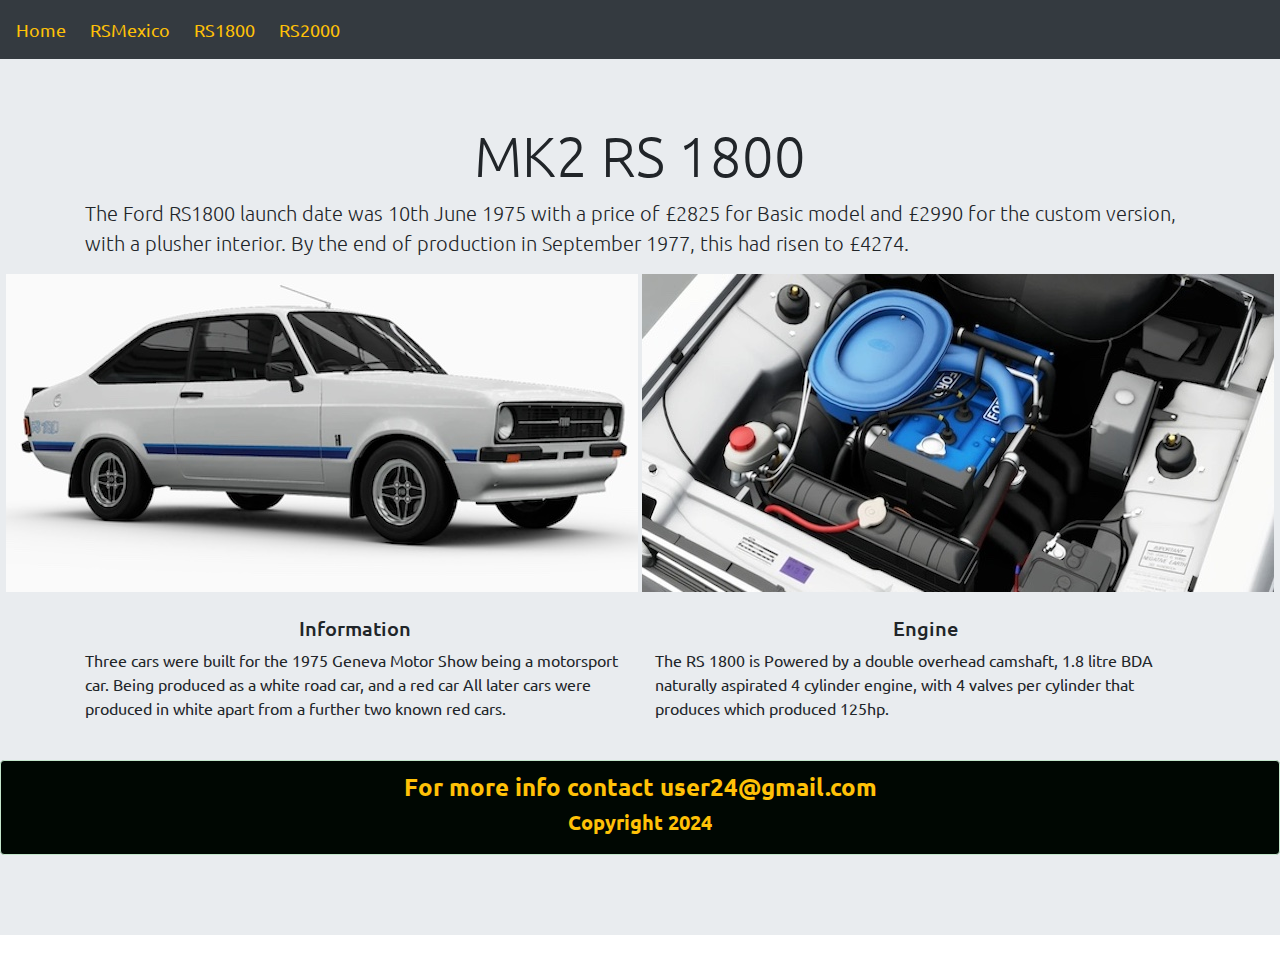
==== RS1800.html @ ee9fc21a "feat:changes" ====
<!DOCTYPE html>
<html lang="en">

<head>
  <meta charset="utf-8">
  <meta name="viewport" content="width=device-width">
  <title>RS 1800</title>
  <link rel="stylesheet" href="https://maxcdn.bootstrapcdn.com/bootstrap/4.1.3/css/bootstrap.min.css">
  <link rel="preconnect" href="https://fonts.googleapis.com">
  <link rel="preconnect" href="https://fonts.gstatic.com" crossorigin>
  <link
    href="https://fonts.googleapis.com/css2?family=Ubuntu:ital,wght@0,300;0,400;0,500;0,700;1,300;1,400;1,500;1,700&display=swap"
    rel="stylesheet">
  <link rel="stylesheet" href="css/style.css" type="text/css">
</head>
<nav class="navbar navbar-dark navbar-expand-sm bg-dark">
  <a href="index.html" class="navbar-brand">Home</a>
  <button class="navbar-toggler ml-auto" type="button" data-toggle="collapse" data-target="#navbarNavDropdown"
    aria-controls="navbarNavDropdown" aria-expanded="false" aria-label="Toggle navigation">
    <span class="navbar-toggler-icon"></span></button>
  <div class="collapse navbar-collapse" id="navbarNavDropdown">
    <ul class="navbar-nav mr-auto">
      <li class="nav-item mr-2"><a class="nav-link" href="RSMexico.html">RSMexico</a></li>
      <li class="nav-item mr-2"><a class="nav-link" href="RS1800.html">RS1800</a></li>
      <li class="nav-item mr-2"><a class="nav-link" href="RS2000.html">RS2000</a></li>
    </ul>
  </div>
</nav>

<div class="jumbotron jumbotron-fluid">
  <div class="container">
    <h1 class="display-4 text-center">MK2 RS 1800</h1>
    <p class="lead">The Ford RS1800 launch date was 10th June 1975 with a price of £2825
      for Basic model and £2990 for the custom version, with a plusher interior.
      By the end of production in September 1977, this had risen to £4274.
    </p>
  </div>
  <div class="text-center images">
    <img class="img-fluid" src="/images/rs18.jpg" alt="picture of the rs1800">
    <img class="img-fluid" src="/images/rs18eng.jpg" alt="picture of rs1800 engine bay">
  </div>
  <section>
    <br>
    <div class="container">
      <div class="row">
        <div class="col">
          <h5 class="text-center">Information</h5>
          <p>
            Three cars were built for the 1975 Geneva Motor Show being a motorsport car.
            Being produced as a white road car, and a red car All later cars were produced in white apart from a
            further two known red cars.
          </p>
        </div>
        <div class="col">
          <h5 class="text-center">Engine</h5>
          <p>
            The RS 1800 is Powered by a double overhead camshaft, 1.8 litre BDA naturally aspirated 4 cylinder engine,
            with 4 valves per cylinder that produces which produced 125hp.
          </p>
        </div>
      </div>
    </div>
    <footer>
      <br>
      <div class="alert alert-success text-center" role="alert">
        <h4><strong>For more info contact user24@gmail.com</strong></h4>
        <h5><strong>Copyright 2024</strong></h5>
      </div>
    </footer>
    <script src="https://code.jquery.com/jquery-3.3.1.slim.min.js"
      integrity="sha384-q8i/X+965DzO0rT7abK41JStQIAqVgRVzpbzo5smXKp4YfRvH+8abtTE1Pi6jizo" crossorigin="anonymous">
    </script>
    <script src="https://cdnjs.cloudflare.com/ajax/libs/popper.js/1.14.3/umd/popper.min.js"
      integrity="sha384-ZMP7rVo3mIykV+2+9J3UJ46jBk0WLaUAdn689aCwoqbBJiSnjAK/l8WvCWPIPm49" crossorigin="anonymous">
    </script>
    <script src="https://stackpath.bootstrapcdn.com/bootstrap/4.1.3/js/bootstrap.min.js"
      integrity="sha384-ChfqqxuZUCnJSK3+MXmPNIyE6ZbWh2IMqE241rYiqJxyMiZ6OW/JmZQ5stwEULTy" crossorigin="anonymous">
    </script>
    </body>

</html>
---- css/style.css ----
@import url('https://fonts.googleapis.com/css2?family=Ubuntu:ital,wght@0,300;0,400;0,500;0,700;1,300;1,400;1,500;1,700&display=swap');


body {
    font-family: ubuntu, sans-serif;
    background-color: e9ecef;
} 


.media-body {
    background-color:#fff;
}

.navbar-dark .navbar-brand {
    color: #ffc107;
    font-size: large;
}

.navbar-dark .navbar-nav .nav-link {
    color: #ffc107;
    font-size: large;
}

.btn-success {
    color: #fff;
    background-color: #007bff;
    border-color: #007bff;
}

.container-b {
    display: flex;
    align-items: center;
    justify-content: center;
}

.alert-success {

    color: #ffc107;
    background-color: #000702;
    border-color: #c3e6cb;
}
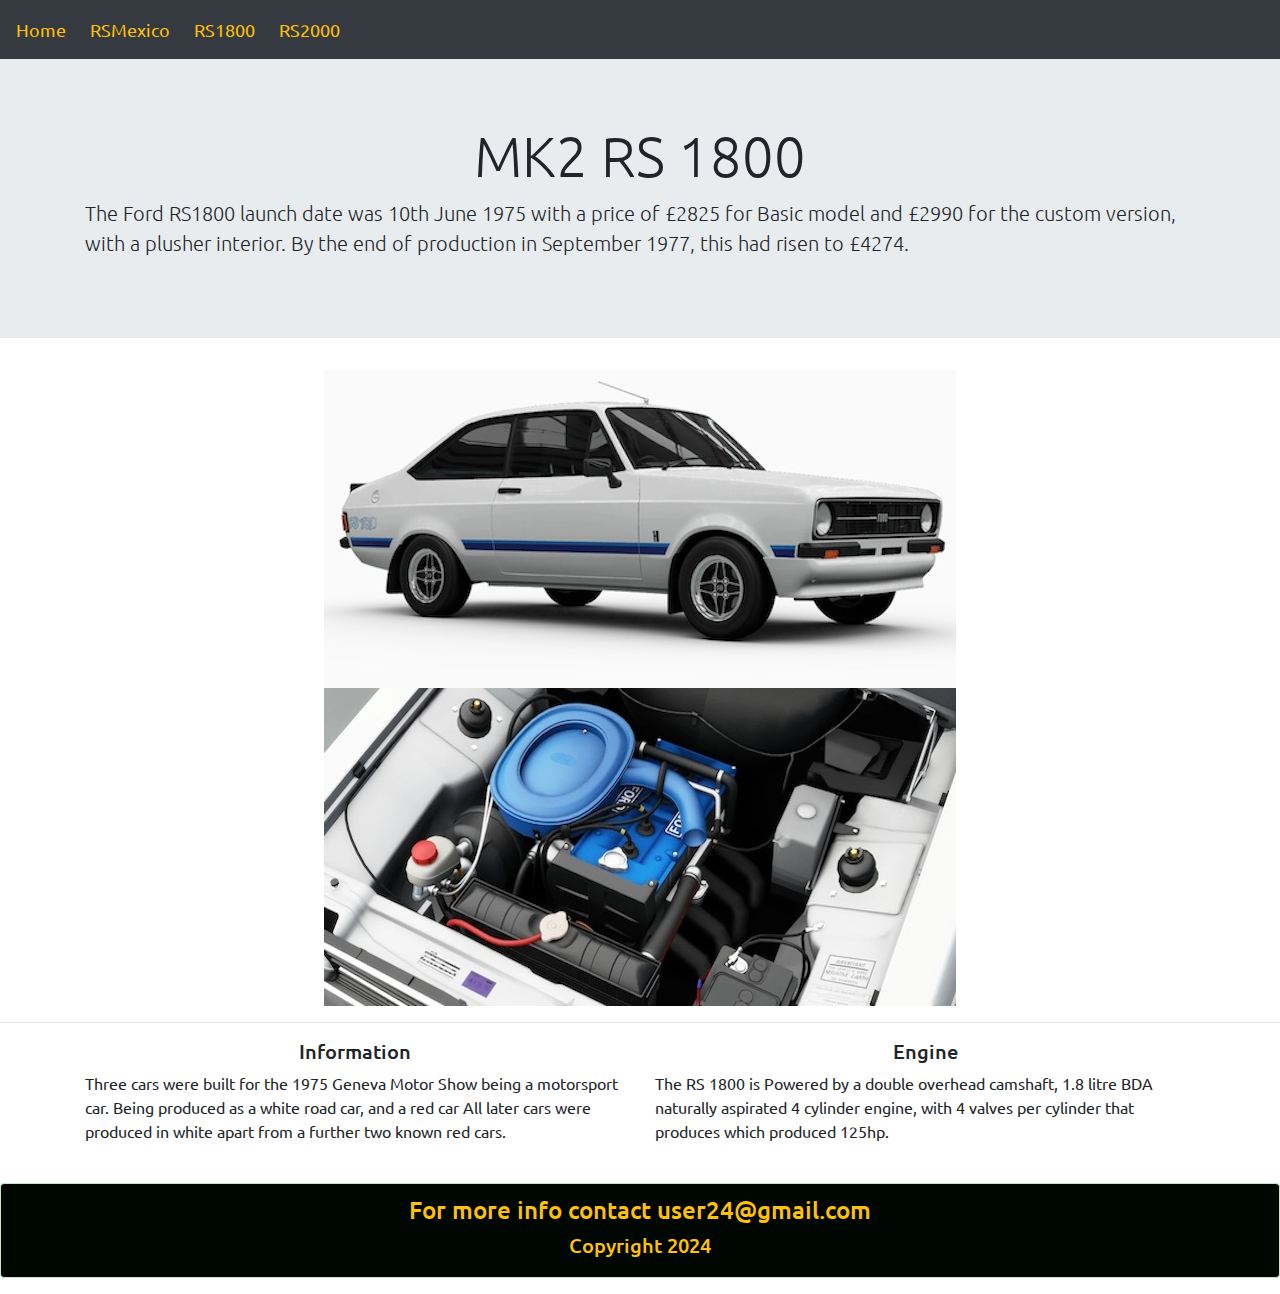
==== commit 7dd06ce5: "feat:change" ====
--- a/RS1800.html
+++ b/RS1800.html
@@ -13,34 +13,38 @@
     rel="stylesheet">
   <link rel="stylesheet" href="css/style.css" type="text/css">
 </head>
-<nav class="navbar navbar-dark navbar-expand-sm bg-dark">
-  <a href="index.html" class="navbar-brand">Home</a>
-  <button class="navbar-toggler ml-auto" type="button" data-toggle="collapse" data-target="#navbarNavDropdown"
-    aria-controls="navbarNavDropdown" aria-expanded="false" aria-label="Toggle navigation">
-    <span class="navbar-toggler-icon"></span></button>
-  <div class="collapse navbar-collapse" id="navbarNavDropdown">
-    <ul class="navbar-nav mr-auto">
-      <li class="nav-item mr-2"><a class="nav-link" href="RSMexico.html">RSMexico</a></li>
-      <li class="nav-item mr-2"><a class="nav-link" href="RS1800.html">RS1800</a></li>
-      <li class="nav-item mr-2"><a class="nav-link" href="RS2000.html">RS2000</a></li>
-    </ul>
+
+<body id="model">
+  <nav class="navbar navbar-dark navbar-expand-sm bg-dark">
+    <a href="index.html" class="navbar-brand">Home</a>
+    <button class="navbar-toggler ml-auto" type="button" data-toggle="collapse" data-target="#navbarNavDropdown"
+      aria-controls="navbarNavDropdown" aria-expanded="false" aria-label="Toggle navigation">
+      <span class="navbar-toggler-icon"></span></button>
+    <div class="collapse navbar-collapse" id="navbarNavDropdown">
+      <ul class="navbar-nav mr-auto">
+        <li class="nav-item mr-2"><a class="nav-link" href="RSMexico.html">RSMexico</a></li>
+        <li class="nav-item mr-2"><a class="nav-link" href="RS1800.html">RS1800</a></li>
+        <li class="nav-item mr-2"><a class="nav-link" href="RS2000.html">RS2000</a></li>
+      </ul>
+    </div>
+  </nav>
+
+  <div class="jumbotron jumbotron-fluid">
+    <div class="container">
+      <h4 class="display-4 text-center">MK2 RS 1800</h4>
+      <p class="lead">The Ford RS1800 launch date was 10th June 1975 with a price of £2825
+        for Basic model and £2990 for the custom version, with a plusher interior.
+        By the end of production in September 1977, this had risen to £4274.
+      </p>
+    </div>
   </div>
-</nav>
-
-<div class="jumbotron jumbotron-fluid">
-  <div class="container">
-    <h1 class="display-4 text-center">MK2 RS 1800</h1>
-    <p class="lead">The Ford RS1800 launch date was 10th June 1975 with a price of £2825
-      for Basic model and £2990 for the custom version, with a plusher interior.
-      By the end of production in September 1977, this had risen to £4274.
-    </p>
-  </div>
-  <div class="text-center images">
+  <div class="container-fluid img-fluid">
+  <div class="text-center">
     <img class="img-fluid" src="/images/rs18.jpg" alt="picture of the rs1800">
     <img class="img-fluid" src="/images/rs18eng.jpg" alt="picture of rs1800 engine bay">
   </div>
-  <section>
-    <br>
+  </div>
+    <hr>
     <div class="container">
       <div class="row">
         <div class="col">
@@ -63,8 +67,8 @@
     <footer>
       <br>
       <div class="alert alert-success text-center" role="alert">
-        <h4><strong>For more info contact user24@gmail.com</strong></h4>
-        <h5><strong>Copyright 2024</strong></h5>
+        <h4>For more info contact user24@gmail.com</h4>
+        <h5>Copyright 2024</h5>
       </div>
     </footer>
     <script src="https://code.jquery.com/jquery-3.3.1.slim.min.js"
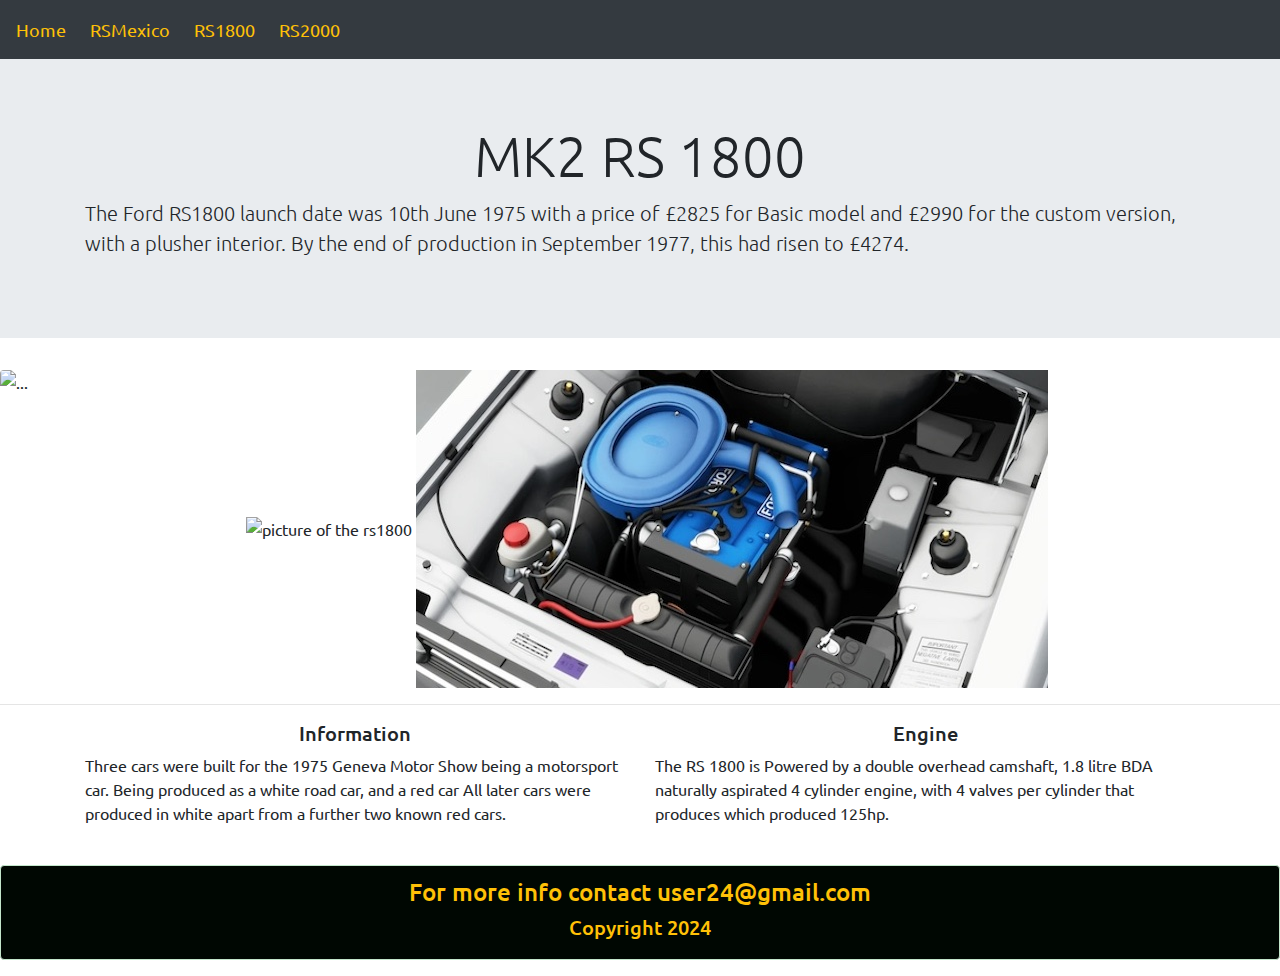
==== commit 88dd632c: "feat:test" ====
--- a/RS1800.html
+++ b/RS1800.html
@@ -38,9 +38,10 @@
       </p>
     </div>
   </div>
+  <img src="..images/mexico.jpg" class="rounded float-left" alt="...">
   <div class="container-fluid img-fluid">
   <div class="text-center">
-    <img class="img-fluid" src="/images/rs18.jpg" alt="picture of the rs1800">
+    <img class="img-fluid" src="..images/rs18.jpg" alt="picture of the rs1800">
     <img class="img-fluid" src="/images/rs18eng.jpg" alt="picture of rs1800 engine bay">
   </div>
   </div>
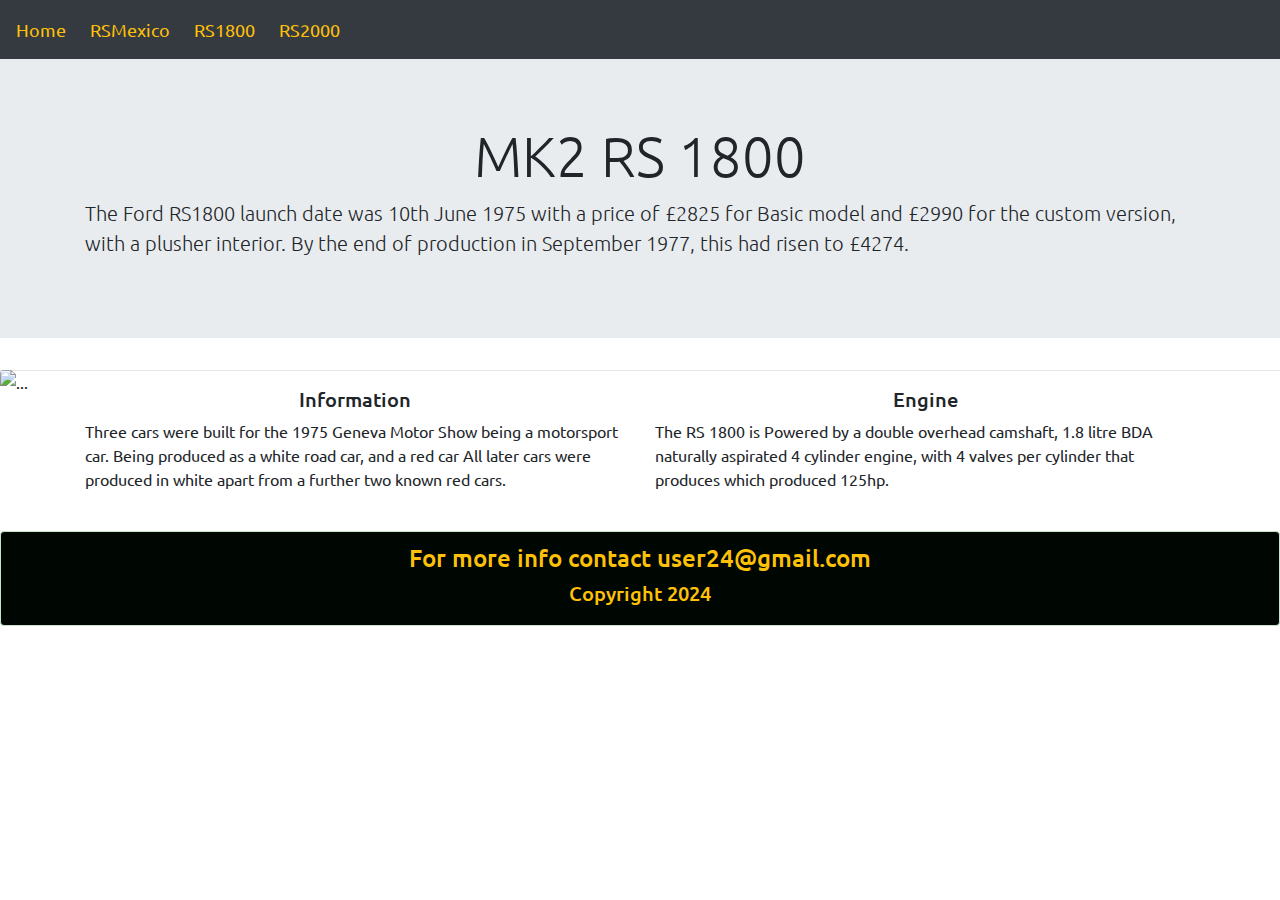
==== commit 0c570068: "feat:change" ====
--- a/RS1800.html
+++ b/RS1800.html
@@ -38,12 +38,8 @@
       </p>
     </div>
   </div>
+  <div>
   <img src="..images/mexico.jpg" class="rounded float-left" alt="...">
-  <div class="container-fluid img-fluid">
-  <div class="text-center">
-    <img class="img-fluid" src="..images/rs18.jpg" alt="picture of the rs1800">
-    <img class="img-fluid" src="/images/rs18eng.jpg" alt="picture of rs1800 engine bay">
-  </div>
   </div>
     <hr>
     <div class="container">
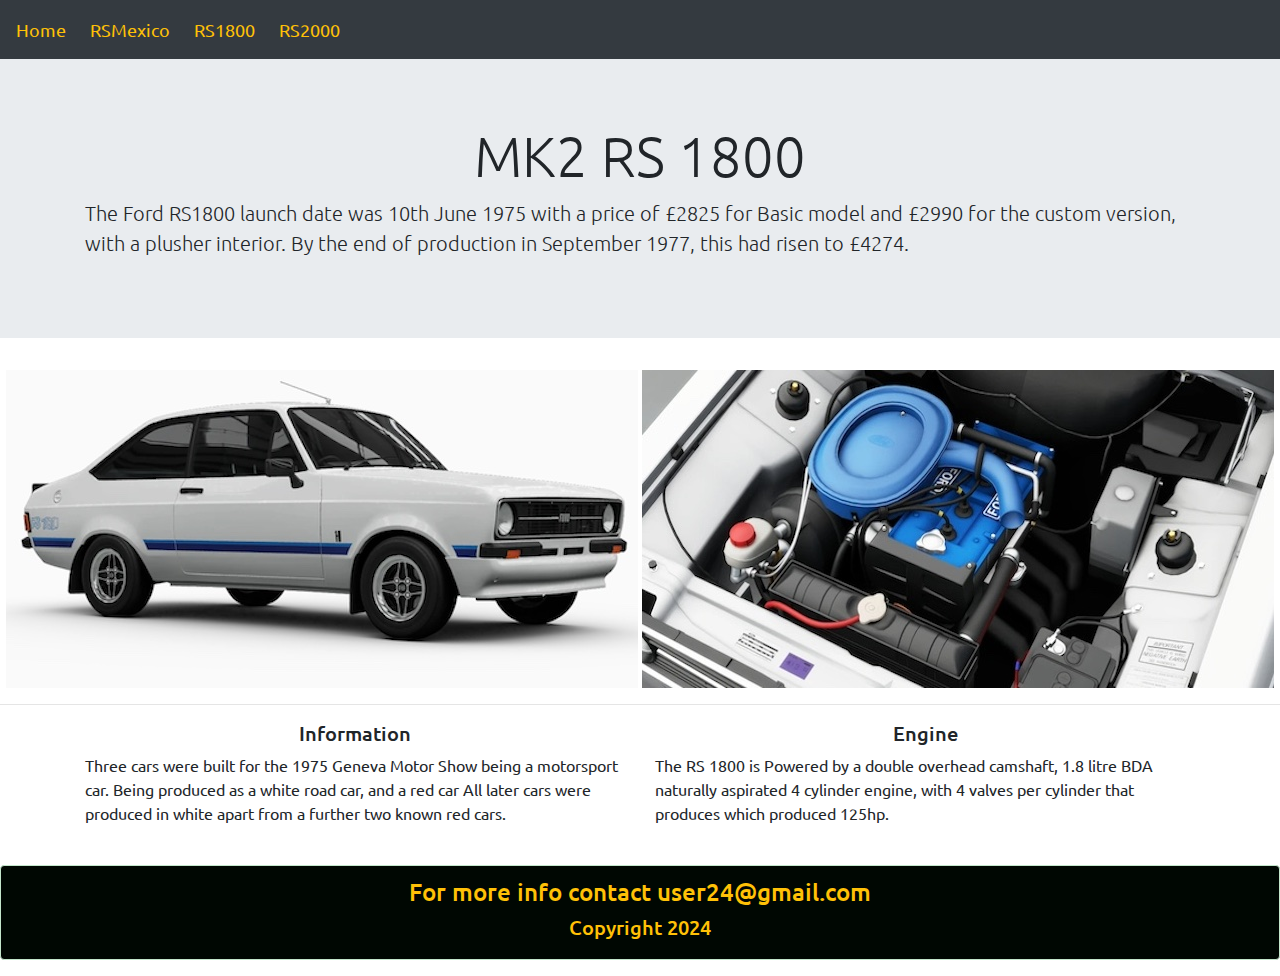
==== commit 9ff599a9: "feat:change" ====
--- a/RS1800.html
+++ b/RS1800.html
@@ -14,7 +14,6 @@
   <link rel="stylesheet" href="css/style.css" type="text/css">
 </head>
 
-<body id="model">
   <nav class="navbar navbar-dark navbar-expand-sm bg-dark">
     <a href="index.html" class="navbar-brand">Home</a>
     <button class="navbar-toggler ml-auto" type="button" data-toggle="collapse" data-target="#navbarNavDropdown"
@@ -38,8 +37,9 @@
       </p>
     </div>
   </div>
-  <div>
-  <img src="..images/mexico.jpg" class="rounded float-left" alt="...">
+  <div class="text-center">
+    <img class="img-fluid" src="/images/rs18.jpg" alt="picture of the car">
+    <img class="img-fluid" src="/images/rs18eng.jpg" alt="picture of the engine bay">
   </div>
     <hr>
     <div class="container">
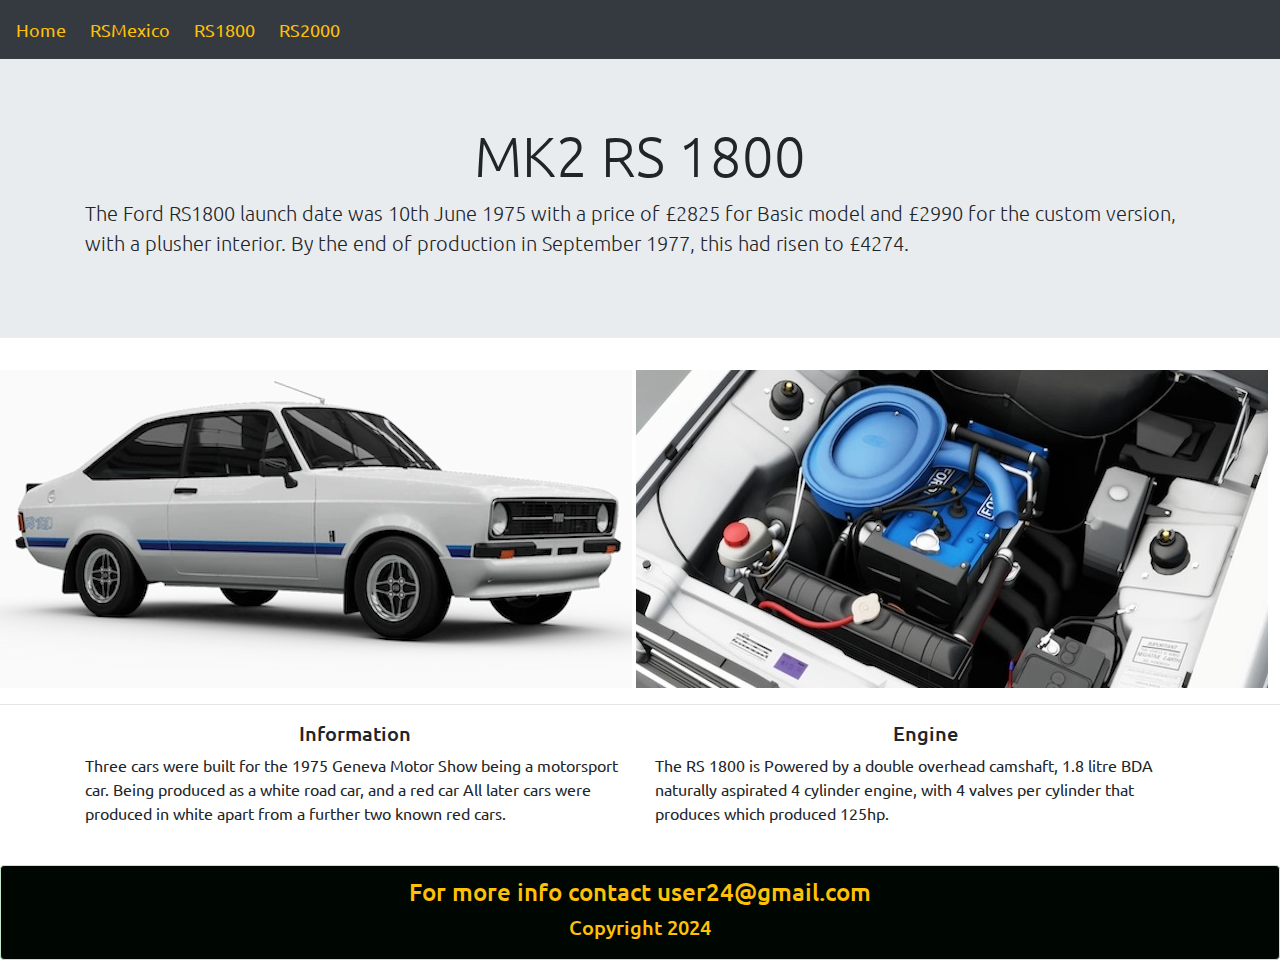
==== commit c5c97cef: "feat:change" ====
--- a/RS1800.html
+++ b/RS1800.html
@@ -37,7 +37,7 @@
       </p>
     </div>
   </div>
-  <div class="text-center">
+  <div class="img-fluid">
     <img class="img-fluid" src="/images/rs18.jpg" alt="picture of the car">
     <img class="img-fluid" src="/images/rs18eng.jpg" alt="picture of the engine bay">
   </div>
--- a/css/style.css
+++ b/css/style.css
@@ -40,6 +40,9 @@
     border-color: #c3e6cb;
 } 
 
+.img-fluid {
+    max-width: 100%;
+    height: auto;
+}
 
 
-
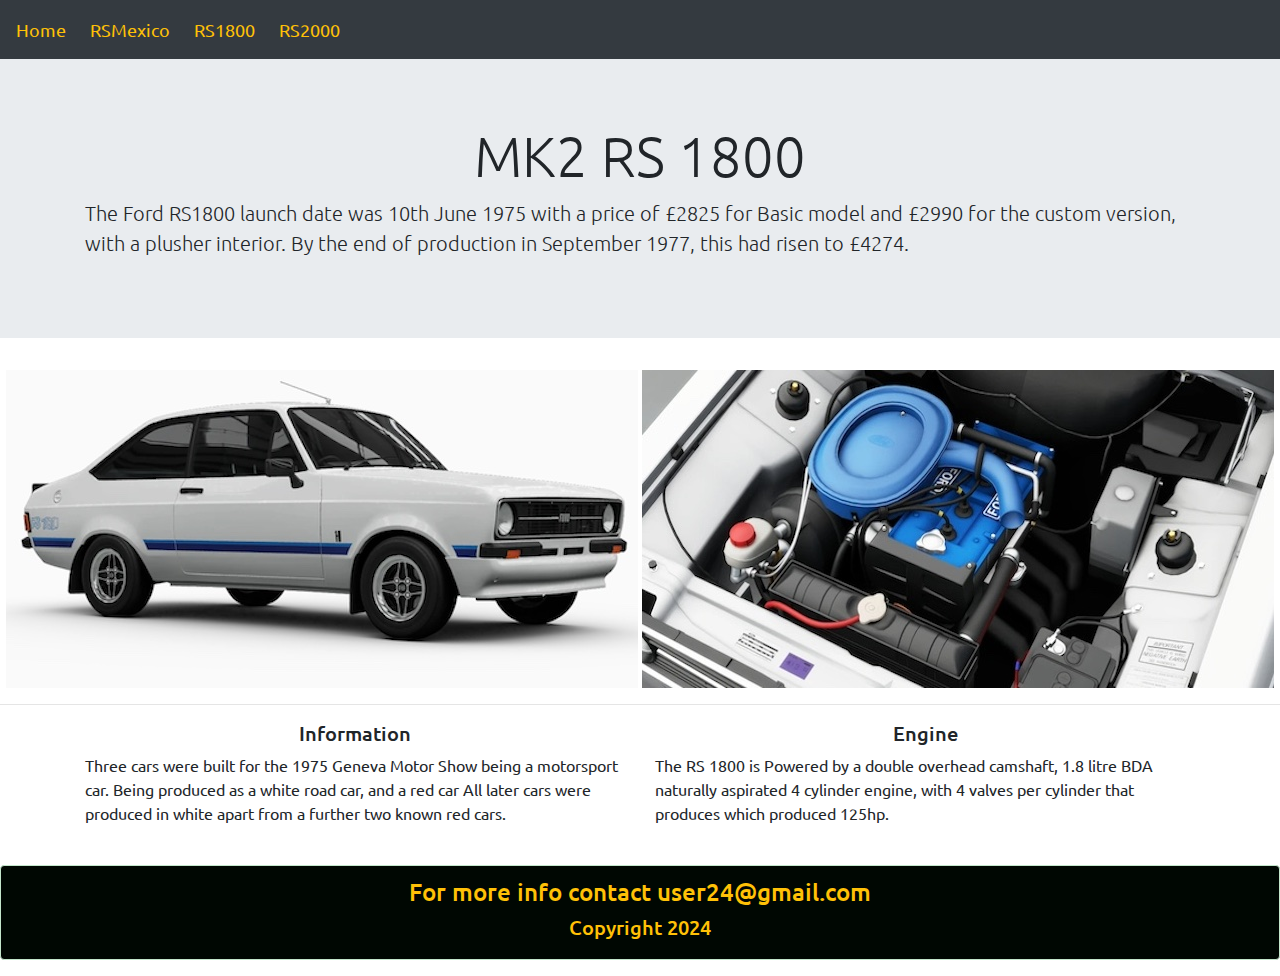
==== commit 8765fc2a: "feat:fix" ====
--- a/RS1800.html
+++ b/RS1800.html
@@ -37,9 +37,9 @@
       </p>
     </div>
   </div>
-  <div class="img-fluid">
-    <img class="img-fluid" src="/images/rs18.jpg" alt="picture of the car">
-    <img class="img-fluid" src="/images/rs18eng.jpg" alt="picture of the engine bay">
+  <div class="img-fluid text text-center">
+    <img class="img-fluid" src="images/rs18.jpg" alt="picture of the car">
+    <img class="img-fluid" src="images/rs18eng.jpg" alt="picture of the engine bay">
   </div>
     <hr>
     <div class="container">
